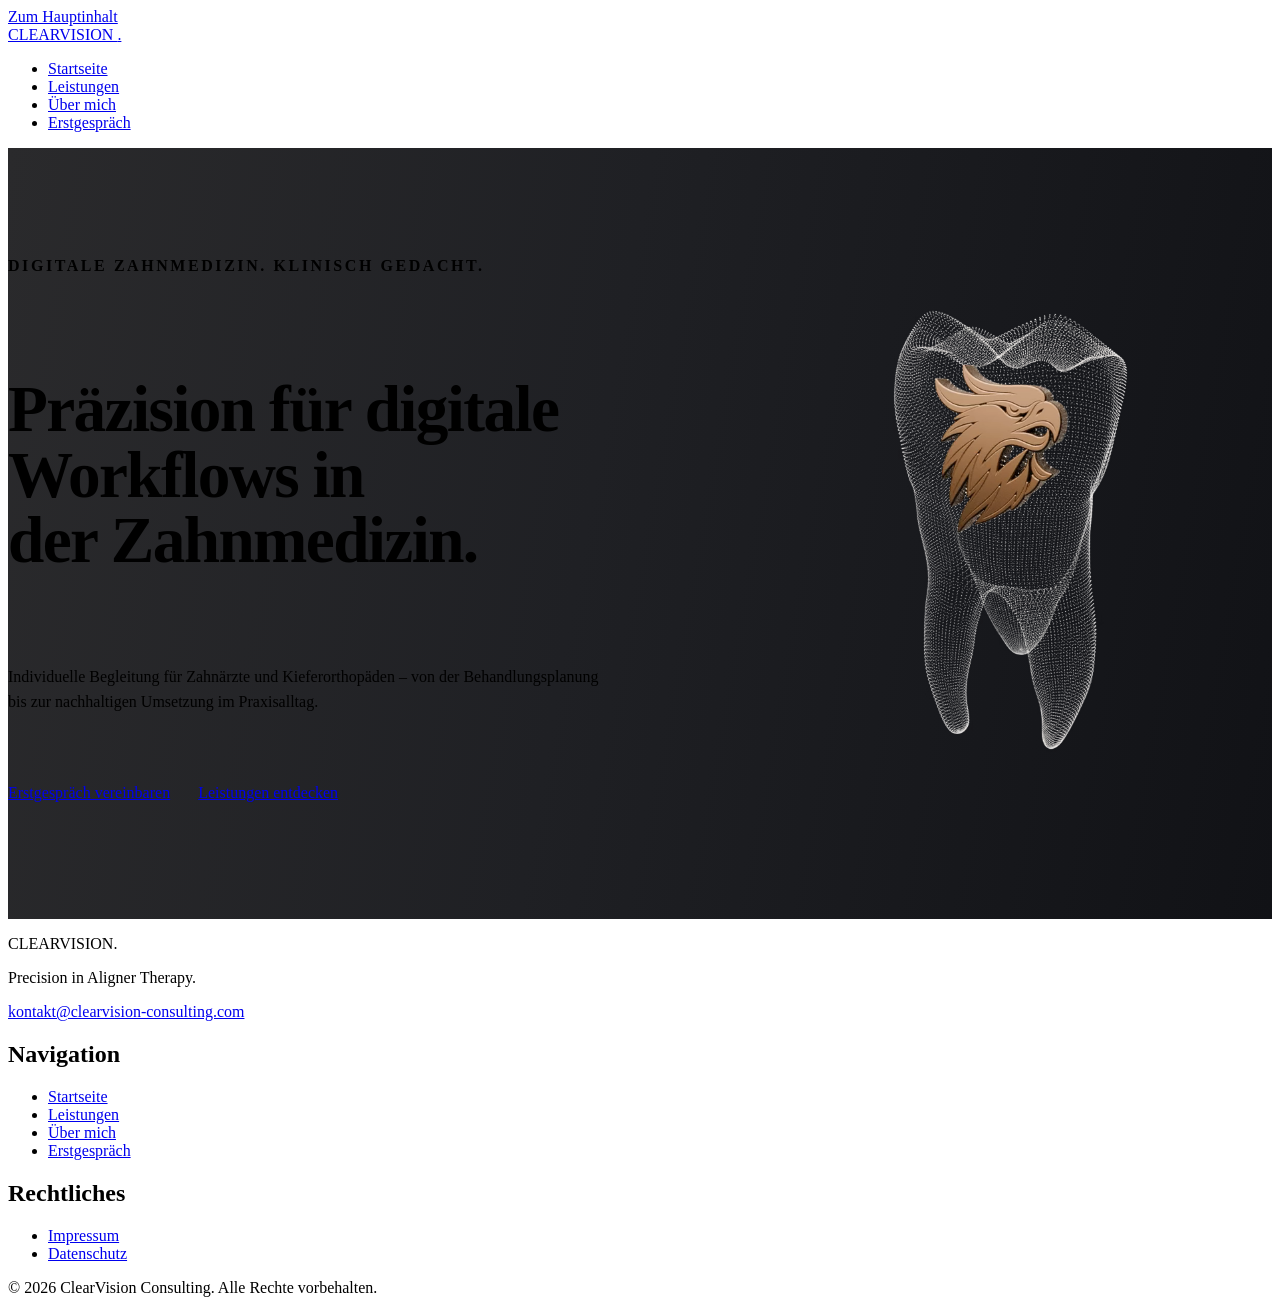
==== index.html @ 95352590 "Finalize animated homepage hero" ====
<!doctype html>
<html lang="de">
<head>
  <meta charset="utf-8">
  <meta
    name="viewport"
    content="width=device-width, initial-scale=1"
  >

  <meta
    name="description"
    content="ClearVision Consulting begleitet Zahnärzte und Kieferorthopäden bei digitalen Workflows, Behandlungsplanung und praxisnaher Umsetzung."
  >

  <title>ClearVision Consulting</title>

  <link rel="stylesheet" href="./css/main.css">
  <link rel="stylesheet" href="./css/home.css">
</head>

<body class="page page--home">
  <a class="skip-link" href="#main-content">
    Zum Hauptinhalt
  </a>

  <header class="site-header">
    <div class="container">
      <div class="site-header__inner">
        <a
          class="site-brand"
          href="./index.html"
          aria-label="ClearVision Consulting Startseite"
        >
          <span class="site-brand__name">
            CLEARVISION
          </span>

          <span
            class="site-brand__dot"
            aria-hidden="true"
          >
            .
          </span>
        </a>

        <nav
          class="site-nav"
          aria-label="Hauptnavigation"
        >
          <ul class="site-nav__list">
            <li class="site-nav__item">
              <a
                class="site-nav__link"
                href="./index.html"
                aria-current="page"
              >
                Startseite
              </a>
            </li>

            <li class="site-nav__item">
              <a
                class="site-nav__link"
                href="./services.html"
              >
                Leistungen
              </a>
            </li>

            <li class="site-nav__item">
              <a
                class="site-nav__link"
                href="./about.html"
              >
                Über mich
              </a>
            </li>

            <li class="site-nav__item">
              <a
                class="site-nav__link"
                href="./contact.html"
              >
                Erstgespräch
              </a>
            </li>
          </ul>
        </nav>
      </div>
    </div>
  </header>

  <main id="main-content">
    <section
      class="home-hero"
      aria-labelledby="home-hero-title"
    >
      <div class="container home-hero__layout">
        <div class="home-hero__content">
            <p class="home-hero__eyebrow">
              Digitale Zahnmedizin. Klinisch gedacht.
            </p>

            <h1
              class="home-hero__title"
              id="home-hero-title"
            >
              Präzision für digitale Workflows in der Zahnmedizin.
            </h1>

            <p class="home-hero__text">
              Individuelle Begleitung für Zahnärzte und
              Kieferorthopäden – von der Behandlungsplanung
              bis zur nachhaltigen Umsetzung im Praxisalltag.
            </p>

            <div class="home-hero__actions">
              <a
                class="button button--primary"
                href="./contact.html"
              >
                Erstgespräch vereinbaren
              </a>

              <a
                class="text-link"
                href="./services.html"
              >
                Leistungen entdecken
              </a>
            </div>
          </div>

        <div class="home-hero__visual" aria-hidden="true">
          <video
            class="home-hero__video"
            autoplay
            muted
            loop
            playsinline
            preload="none"
            data-src="assets/video/griffin-hero-web-crf39.webm"
            aria-hidden="true"
            poster="assets/images/griffin-hero-poster.webp"
          ></video>

          <img
            class="home-hero__poster"
            src="assets/images/griffin-hero-poster.webp"
            width="1280"
            height="720"
            alt=""
          >
        </div>
      </div>
    </section>
  </main>

  <footer class="site-footer">
    <div class="container">
      <div class="site-footer__top">
        <div class="site-footer__brand">
          <p class="site-footer__wordmark">
            CLEARVISION<span aria-hidden="true">.</span>
          </p>

          <p class="site-footer__tagline">
            Precision in Aligner Therapy.
          </p>

          <a
            class="site-footer__email"
            href="mailto:kontakt@clearvision-consulting.com"
          >
            kontakt@clearvision-consulting.com
          </a>
        </div>

        <nav
          class="site-footer__group"
          aria-label="Footer-Navigation"
        >
          <h2 class="site-footer__heading">
            Navigation
          </h2>

          <ul class="site-footer__list">
            <li>
              <a
                class="site-footer__link"
                href="./index.html"
                aria-current="page"
              >
                Startseite
              </a>
            </li>

            <li>
              <a
                class="site-footer__link"
                href="./services.html"
              >
                Leistungen
              </a>
            </li>

            <li>
              <a
                class="site-footer__link"
                href="./about.html"
              >
                Über mich
              </a>
            </li>

            <li>
              <a
                class="site-footer__link"
                href="./contact.html"
              >
                Erstgespräch
              </a>
            </li>
          </ul>
        </nav>

        <nav
          class="site-footer__group"
          aria-label="Rechtliches"
        >
          <h2 class="site-footer__heading">
            Rechtliches
          </h2>

          <ul class="site-footer__list">
            <li>
              <a
                class="site-footer__link"
                href="./impressum.html"
              >
                Impressum
              </a>
            </li>

            <li>
              <a
                class="site-footer__link"
                href="./datenschutz.html"
              >
                Datenschutz
              </a>
            </li>
          </ul>
        </nav>
      </div>

      <div class="site-footer__bottom">
        <p>
          © 2026 ClearVision Consulting. Alle Rechte vorbehalten.
        </p>
      </div>
    </div>
  </footer>

  <script>
    (() => {
      const heroVideo = document.querySelector(".home-hero__video");

      if (!heroVideo) {
        return;
      }

      const desktopViewport = window.matchMedia("(min-width: 768px)");
      const motionAllowed = window.matchMedia(
        "(prefers-reduced-motion: no-preference)"
      );

      const loadHeroVideo = () => {
        if (
          !desktopViewport.matches ||
          !motionAllowed.matches ||
          heroVideo.currentSrc
        ) {
          return;
        }

        heroVideo.src = heroVideo.dataset.src;
        heroVideo.load();

        const playback = heroVideo.play();

        if (playback) {
          playback.catch(() => {});
        }
      };

      const deferVideoLoad = () => {
        if ("requestIdleCallback" in window) {
          window.requestIdleCallback(loadHeroVideo, { timeout: 1500 });
          return;
        }

        window.setTimeout(loadHeroVideo, 0);
      };

      if (document.readyState === "complete") {
        deferVideoLoad();
      } else {
        window.addEventListener("load", deferVideoLoad, { once: true });
      }
    })();
  </script>
</body>
</html>
---- css/home.css ----
/*
 * Homepage-specific styles
 */

/* ==========================================================
   Hero
   ========================================================== */

.page--home {
  overflow-x: hidden;
}

.home-hero {
  min-height: clamp(
    42rem,
    78svh,
    50rem
  );

  overflow: hidden;

  background: linear-gradient(
    100deg,
    #2A2A2C 0%,
    #1F2024 46%,
    #111216 100%
  );
}

.home-hero__layout {
  position: relative;

  display: grid;
  grid-template-columns:
    minmax(0, 11fr)
    minmax(0, 9fr);
  gap: clamp(
    2rem,
    calc(1rem + 2vw),
    4rem
  );

  min-height: inherit;
}

/* ==========================================================
   Hero visual
   ========================================================== */

.home-hero__visual {
  display: flex;
  align-items: center;
  justify-content: center;

  width: 100%;
  min-width: 0;
  padding-block: clamp(
    2rem,
    calc(1rem + 2vw),
    3rem
  );
  overflow: hidden;

  pointer-events: none;
}

.home-hero__video {
  display: block;
  flex-shrink: 0;

  width: clamp(
    38rem,
    44vw,
    42rem
  );
  max-width: none;
  height: auto;
  object-fit: contain;

  transform:
    translateX(clamp(0.5rem, 1vw, 1rem))
    scale(1.4);
  transform-origin: center center;
}

.home-hero__poster {
  display: none;

  flex-shrink: 0;

  width: clamp(
    48rem,
    62vw,
    56rem
  );
  max-width: none;
  height: auto;
  object-fit: contain;

  transform: translateX(
    clamp(0.5rem, 1vw, 1rem)
  );
}

/* ==========================================================
   Hero content
   ========================================================== */

.home-hero__content {
  display: grid;
  grid-template-columns: minmax(0, 1fr);
  align-content: center;
  justify-items: start;

  gap: clamp(
    1rem,
    calc(0.75rem + 0.75vw),
    1.75rem
  );

  min-width: 0;

  padding-block: clamp(
    4rem,
    calc(2.5rem + 4vw),
    7rem
  );
}

.home-hero__content > * {
  min-width: 0;
}

.home-hero__eyebrow {
  width: 100%;
  max-width: 100%;

  color: var(--color-gold);

  font-size: var(--text-small);
  font-weight: 600;
  letter-spacing: 0.16em;
  line-height: 1.4;
  text-transform: uppercase;
  padding-bottom: 0.5rem;
}

.home-hero__title {
  width: 100%;
  max-width: 17ch;

  color: var(--color-text);

  font-size: clamp(
    3rem,
    calc(2rem + 2.6vw),
    4.5rem
  );

  font-weight: 700;
  line-height: 1.0;
  letter-spacing: -0.025em;

  text-wrap: balance;
}

.home-hero__text {
  width: 100%;
  max-width: min(38rem, 100%);

  color: var(--color-text-secondary);

  font-size: var(--text-lead);
  line-height: 1.55;
}

.home-hero__actions {
  display: flex;
  flex-wrap: wrap;
  align-items: center;

  width: 100%;
  max-width: 100%;
  gap: 1em 1.75em;
  padding-top: 2rem;
}

.home-hero__actions .button,
.home-hero__actions .text-link {
  min-height: 2.75rem;
}

/* ==========================================================
   Responsive hero
   ========================================================== */

@media (max-width: 56em) {
  .home-hero {
    min-height: auto;
  }

  .home-hero__layout {
    grid-template-columns: minmax(0, 1fr);
    gap: 0;
  }

  .home-hero__content {
    padding-top: clamp(
      4rem,
      calc(2rem + 6vw),
      6rem
    );
    padding-bottom: clamp(
      2.5rem,
      calc(2rem + 2vw),
      3.5rem
    );
  }

  .home-hero__visual {
    padding-block: 0 clamp(
      2.5rem,
      calc(1.5rem + 4vw),
      4.5rem
    );
  }

  .home-hero__video {
    width: min(68vw, 24rem);
    transform: translateX(0.5rem) scale(1.2);
  }

  .home-hero__poster {
    width: min(100vw, 40rem);
    transform: none;
  }
}

@media (max-width: 42em) {
  .home-hero__title {
    max-width: min(12ch, 100%);
  }

  .home-hero__actions {
    flex-direction: row;
    align-items: center;
  }

  .home-hero__video {
    width: min(72vw, 20rem);
    transform: none;
  }

  .home-hero__poster {
    width: min(145vw, 34rem);
  }
}

@media (prefers-reduced-motion: reduce) {
  .home-hero__video {
    display: none;
  }

  .home-hero__poster {
    display: block;
  }
}
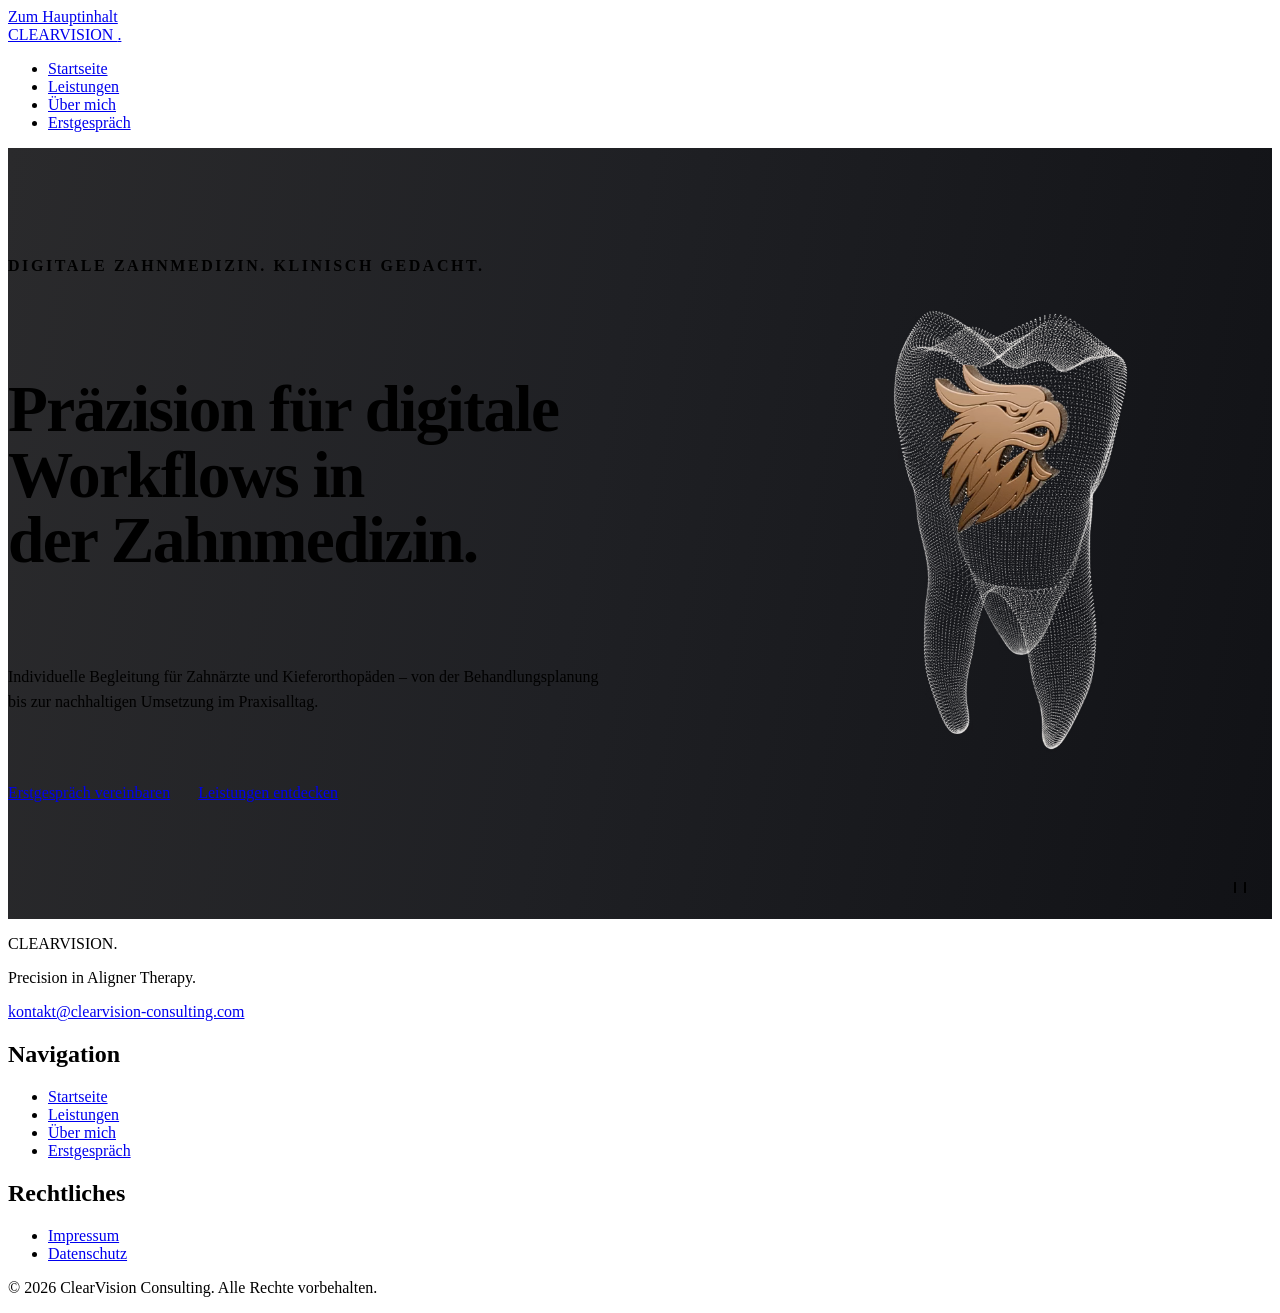
==== commit 6a12bdf2: "Complete pre-launch polish and favicon integration" ====
--- a/index.html
+++ b/index.html
@@ -13,6 +13,10 @@
   >
 
   <title>ClearVision Consulting</title>
+
+  <link rel="icon" href="./favicon.ico" sizes="any">
+  <link rel="icon" href="./favicon.svg" type="image/svg+xml">
+  <link rel="apple-touch-icon" href="./apple-touch-icon.png">
 
   <link rel="stylesheet" href="./css/main.css">
   <link rel="stylesheet" href="./css/home.css">
@@ -131,7 +135,7 @@
             </div>
           </div>
 
-        <div class="home-hero__visual" aria-hidden="true">
+        <div class="home-hero__visual">
           <video
             class="home-hero__video"
             autoplay
@@ -151,6 +155,14 @@
             height="720"
             alt=""
           >
+
+          <button
+            class="home-hero__toggle"
+            type="button"
+            aria-label="Animation pausieren"
+            title="Animation pausieren"
+            hidden
+          ></button>
         </div>
       </div>
     </section>
@@ -265,8 +277,9 @@
   <script>
     (() => {
       const heroVideo = document.querySelector(".home-hero__video");
-
-      if (!heroVideo) {
+      const videoToggle = document.querySelector(".home-hero__toggle");
+
+      if (!heroVideo || !videoToggle) {
         return;
       }
 
@@ -274,34 +287,91 @@
       const motionAllowed = window.matchMedia(
         "(prefers-reduced-motion: no-preference)"
       );
+      let videoLoadReady = false;
+      let videoPausedByUser = false;
+
+      const syncVideoToggle = () => {
+        const label = heroVideo.paused
+          ? "Animation fortsetzen"
+          : "Animation pausieren";
+
+        videoToggle.hidden = !heroVideo.currentSrc ||
+          !desktopViewport.matches || !motionAllowed.matches ||
+          Boolean(heroVideo.error);
+        videoToggle.dataset.paused = String(heroVideo.paused);
+        videoToggle.setAttribute("aria-label", label);
+        videoToggle.title = label;
+      };
+
+      videoToggle.addEventListener("click", () => {
+        if (!desktopViewport.matches || !motionAllowed.matches) {
+          return;
+        }
+
+        if (heroVideo.paused) {
+          videoPausedByUser = false;
+          heroVideo.play().catch(syncVideoToggle);
+        } else {
+          videoPausedByUser = true;
+          heroVideo.pause();
+        }
+      });
+
+      ["loadeddata", "play", "pause", "error"].forEach((event) => {
+        heroVideo.addEventListener(event, syncVideoToggle);
+      });
 
       const loadHeroVideo = () => {
         if (
+          !videoLoadReady ||
           !desktopViewport.matches ||
-          !motionAllowed.matches ||
-          heroVideo.currentSrc
+          !motionAllowed.matches
         ) {
           return;
         }
 
-        heroVideo.src = heroVideo.dataset.src;
-        heroVideo.load();
-
-        const playback = heroVideo.play();
-
-        if (playback) {
-          playback.catch(() => {});
-        }
+        if (!heroVideo.getAttribute("src")) {
+          heroVideo.src = heroVideo.dataset.src;
+          heroVideo.load();
+        }
+
+        if (!videoPausedByUser) {
+          const playback = heroVideo.play();
+
+          if (playback) {
+            playback.catch(syncVideoToggle);
+          }
+        }
+
+        syncVideoToggle();
       };
 
       const deferVideoLoad = () => {
+        const startVideo = () => {
+          videoLoadReady = true;
+          loadHeroVideo();
+        };
+
         if ("requestIdleCallback" in window) {
-          window.requestIdleCallback(loadHeroVideo, { timeout: 1500 });
+          window.requestIdleCallback(startVideo, { timeout: 1500 });
           return;
         }
 
-        window.setTimeout(loadHeroVideo, 0);
+        window.setTimeout(startVideo, 0);
       };
+
+      const handleVideoMediaChange = () => {
+        if (!desktopViewport.matches || !motionAllowed.matches) {
+          heroVideo.pause();
+        } else if (videoLoadReady) {
+          deferVideoLoad();
+        }
+
+        syncVideoToggle();
+      };
+
+      desktopViewport.addEventListener("change", handleVideoMediaChange);
+      motionAllowed.addEventListener("change", handleVideoMediaChange);
 
       if (document.readyState === "complete") {
         deferVideoLoad();
--- a/css/home.css
+++ b/css/home.css
@@ -48,6 +48,8 @@
    ========================================================== */
 
 .home-hero__visual {
+  position: relative;
+
   display: flex;
   align-items: center;
   justify-content: center;
@@ -102,6 +104,50 @@
   );
 }
 
+.home-hero__toggle {
+  position: absolute;
+  right: 1rem;
+  bottom: 1rem;
+
+  place-items: center;
+  width: 2rem;
+  height: 2rem;
+  padding: 0.5em;
+
+  border: 0.0625rem solid var(--color-border);
+  border-radius: var(--radius-small);
+  color: var(--color-text-secondary);
+  background: transparent;
+  font-size: 1rem;
+  line-height: 1;
+  pointer-events: auto;
+}
+
+.home-hero__toggle:not([hidden]) {
+  display: grid;
+}
+
+.home-hero__toggle::before {
+  content: "";
+  width: 0.5em;
+  height: 0.7em;
+  border-inline: 0.15em solid currentColor;
+}
+
+.home-hero__toggle[data-paused="true"]::before {
+  width: 0;
+  height: 0;
+  border: 0.35em solid transparent;
+  border-right: 0;
+  border-left: 0.55em solid currentColor;
+}
+
+.home-hero__toggle:hover,
+.home-hero__toggle:focus-visible {
+  color: var(--color-text);
+  border-color: currentColor;
+}
+
 /* ==========================================================
    Hero content
    ========================================================== */
@@ -135,7 +181,7 @@
   width: 100%;
   max-width: 100%;
 
-  color: var(--color-gold);
+  color: var(--color-gold-light);
 
   font-size: var(--text-small);
   font-weight: 600;
@@ -256,8 +302,15 @@
   }
 }
 
+@media (max-width: 24em) {
+  .home-hero__title {
+    font-size: clamp(2.375rem, calc(15.625vw - 0.75rem), 3rem);
+  }
+}
+
 @media (prefers-reduced-motion: reduce) {
-  .home-hero__video {
+  .home-hero__video,
+  .home-hero__toggle {
     display: none;
   }
 
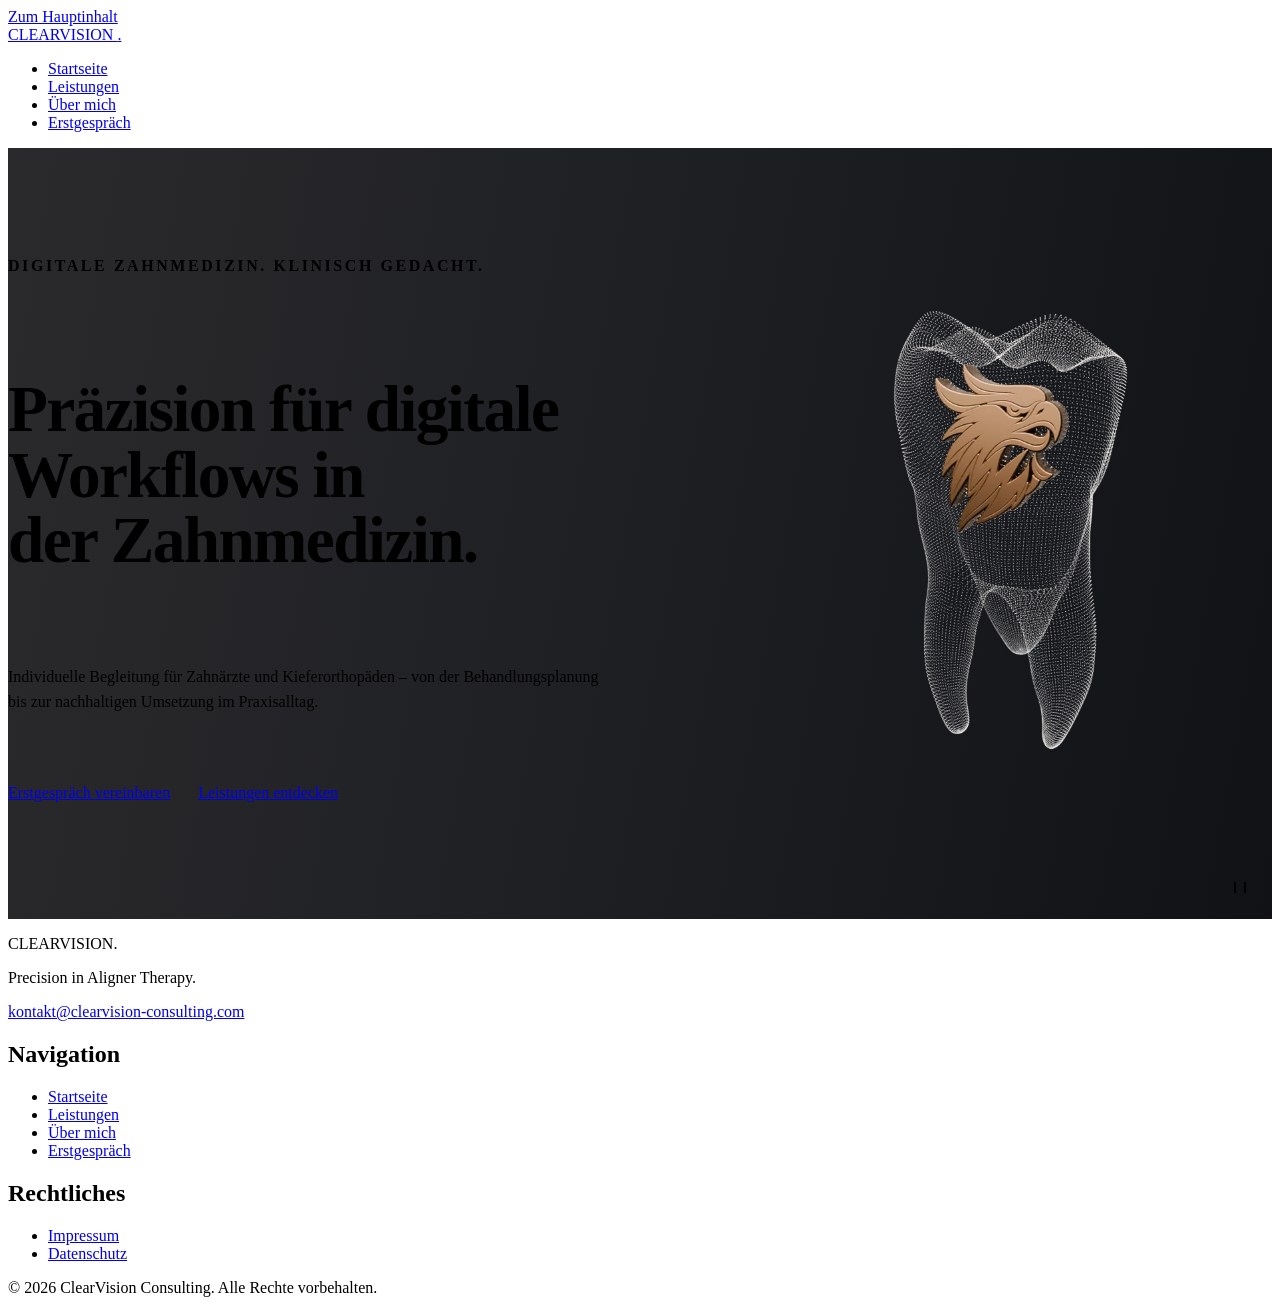
==== commit 3c3e3497: "Complete pre-launch SEO and site infrastructure" ====
--- a/index.html
+++ b/index.html
@@ -12,7 +12,16 @@
     content="ClearVision Consulting begleitet Zahnärzte und Kieferorthopäden bei digitalen Workflows, Behandlungsplanung und praxisnaher Umsetzung."
   >
 
-  <title>ClearVision Consulting</title>
+  <title>ClearVision Consulting | Digitale Zahnmedizin &amp; Aligner-Workflows</title>
+
+  <link rel="canonical" href="https://clearvision-consulting.com/">
+
+  <meta property="og:type" content="website">
+  <meta property="og:site_name" content="ClearVision Consulting">
+  <meta property="og:locale" content="de_CH">
+  <meta property="og:title" content="ClearVision Consulting | Digitale Zahnmedizin &amp; Aligner-Workflows">
+  <meta property="og:description" content="ClearVision Consulting begleitet Zahnärzte und Kieferorthopäden bei digitalen Workflows, Behandlungsplanung und praxisnaher Umsetzung.">
+  <meta property="og:url" content="https://clearvision-consulting.com/">
 
   <link rel="icon" href="./favicon.ico" sizes="any">
   <link rel="icon" href="./favicon.svg" type="image/svg+xml">
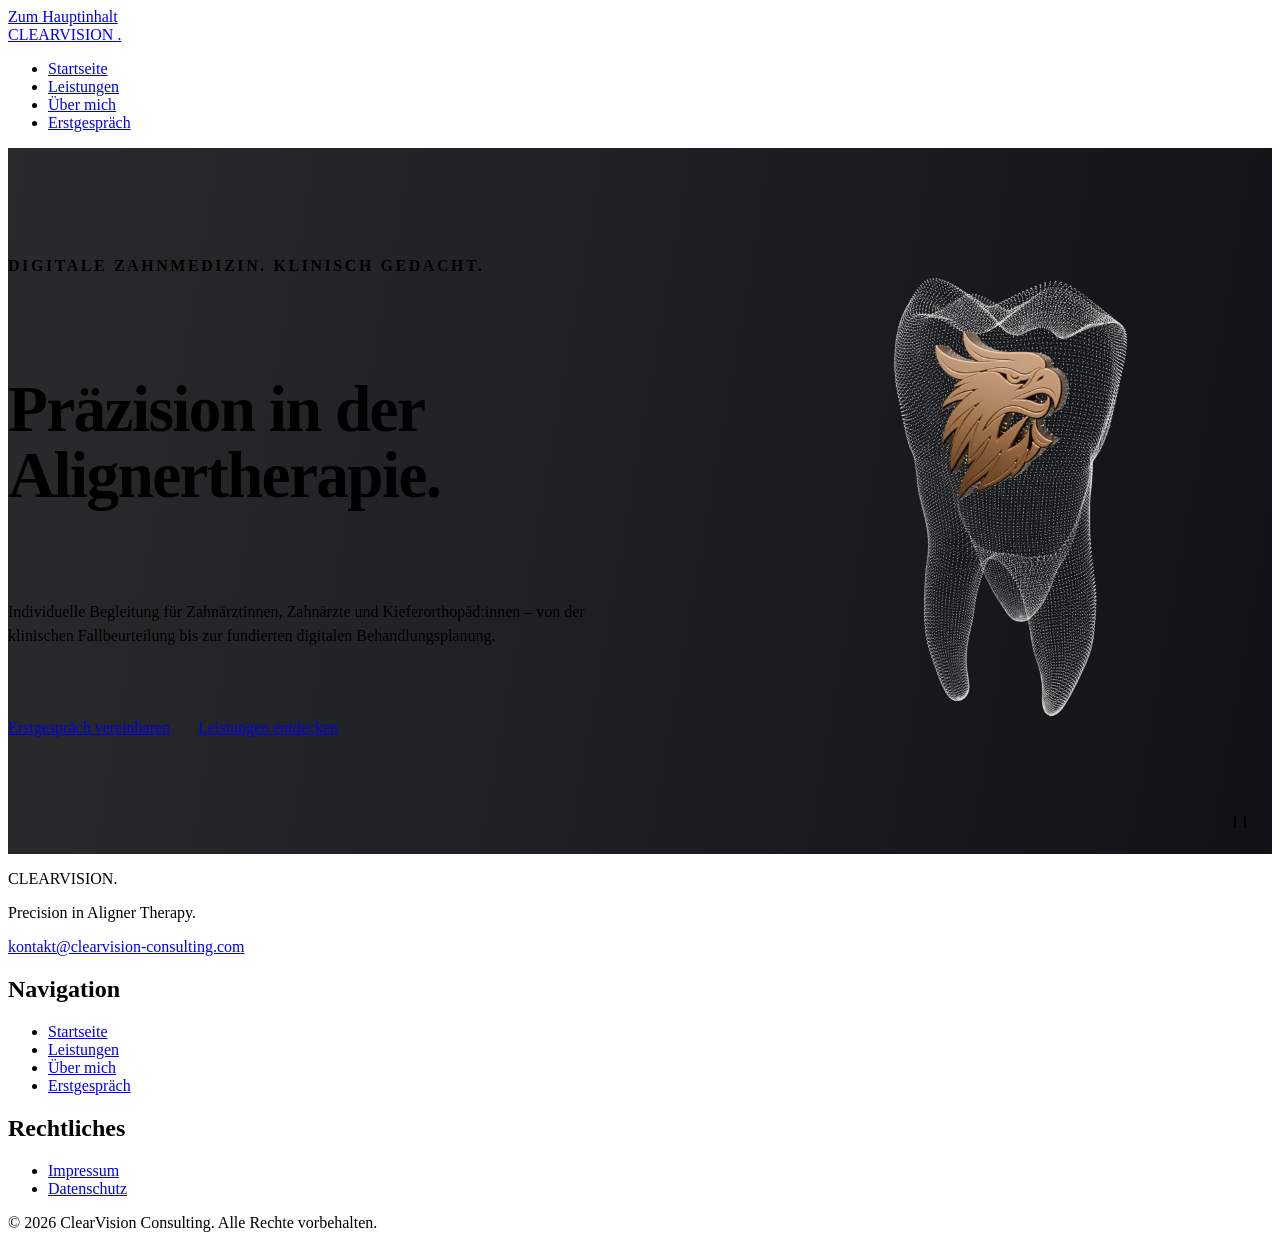
==== commit a2b7b085: "Finalize clinical positioning and pre-launch fixes" ====
--- a/index.html
+++ b/index.html
@@ -9,7 +9,7 @@
 
   <meta
     name="description"
-    content="ClearVision Consulting begleitet Zahnärzte und Kieferorthopäden bei digitalen Workflows, Behandlungsplanung und praxisnaher Umsetzung."
+    content="ClearVision Consulting: individuelle Unterstützung bei Alignertherapie, klinischer Fallbeurteilung und digitaler Behandlungsplanung."
   >
 
   <title>ClearVision Consulting | Digitale Zahnmedizin &amp; Aligner-Workflows</title>
@@ -20,7 +20,7 @@
   <meta property="og:site_name" content="ClearVision Consulting">
   <meta property="og:locale" content="de_CH">
   <meta property="og:title" content="ClearVision Consulting | Digitale Zahnmedizin &amp; Aligner-Workflows">
-  <meta property="og:description" content="ClearVision Consulting begleitet Zahnärzte und Kieferorthopäden bei digitalen Workflows, Behandlungsplanung und praxisnaher Umsetzung.">
+  <meta property="og:description" content="ClearVision Consulting: individuelle Unterstützung bei Alignertherapie, klinischer Fallbeurteilung und digitaler Behandlungsplanung.">
   <meta property="og:url" content="https://clearvision-consulting.com/">
 
   <link rel="icon" href="./favicon.ico" sizes="any">
@@ -118,13 +118,13 @@
               class="home-hero__title"
               id="home-hero-title"
             >
-              Präzision für digitale Workflows in der Zahnmedizin.
+              Präzision in der Alignertherapie.
             </h1>
 
             <p class="home-hero__text">
-              Individuelle Begleitung für Zahnärzte und
-              Kieferorthopäden – von der Behandlungsplanung
-              bis zur nachhaltigen Umsetzung im Praxisalltag.
+              Individuelle Begleitung für Zahnärztinnen, Zahnärzte und
+              Kieferorthopäd:innen – von der klinischen Fallbeurteilung
+              bis zur fundierten digitalen Behandlungsplanung.
             </p>
 
             <div class="home-hero__actions">
--- a/css/home.css
+++ b/css/home.css
@@ -302,9 +302,14 @@
   }
 }
 
-@media (max-width: 24em) {
+@media (max-width: 28em) {
   .home-hero__title {
-    font-size: clamp(2.375rem, calc(15.625vw - 0.75rem), 3rem);
+    max-width: 100%;
+    font-size: clamp(
+      2.125rem,
+      calc((100vw - 2 * var(--page-padding)) / 8.3),
+      3rem
+    );
   }
 }
 
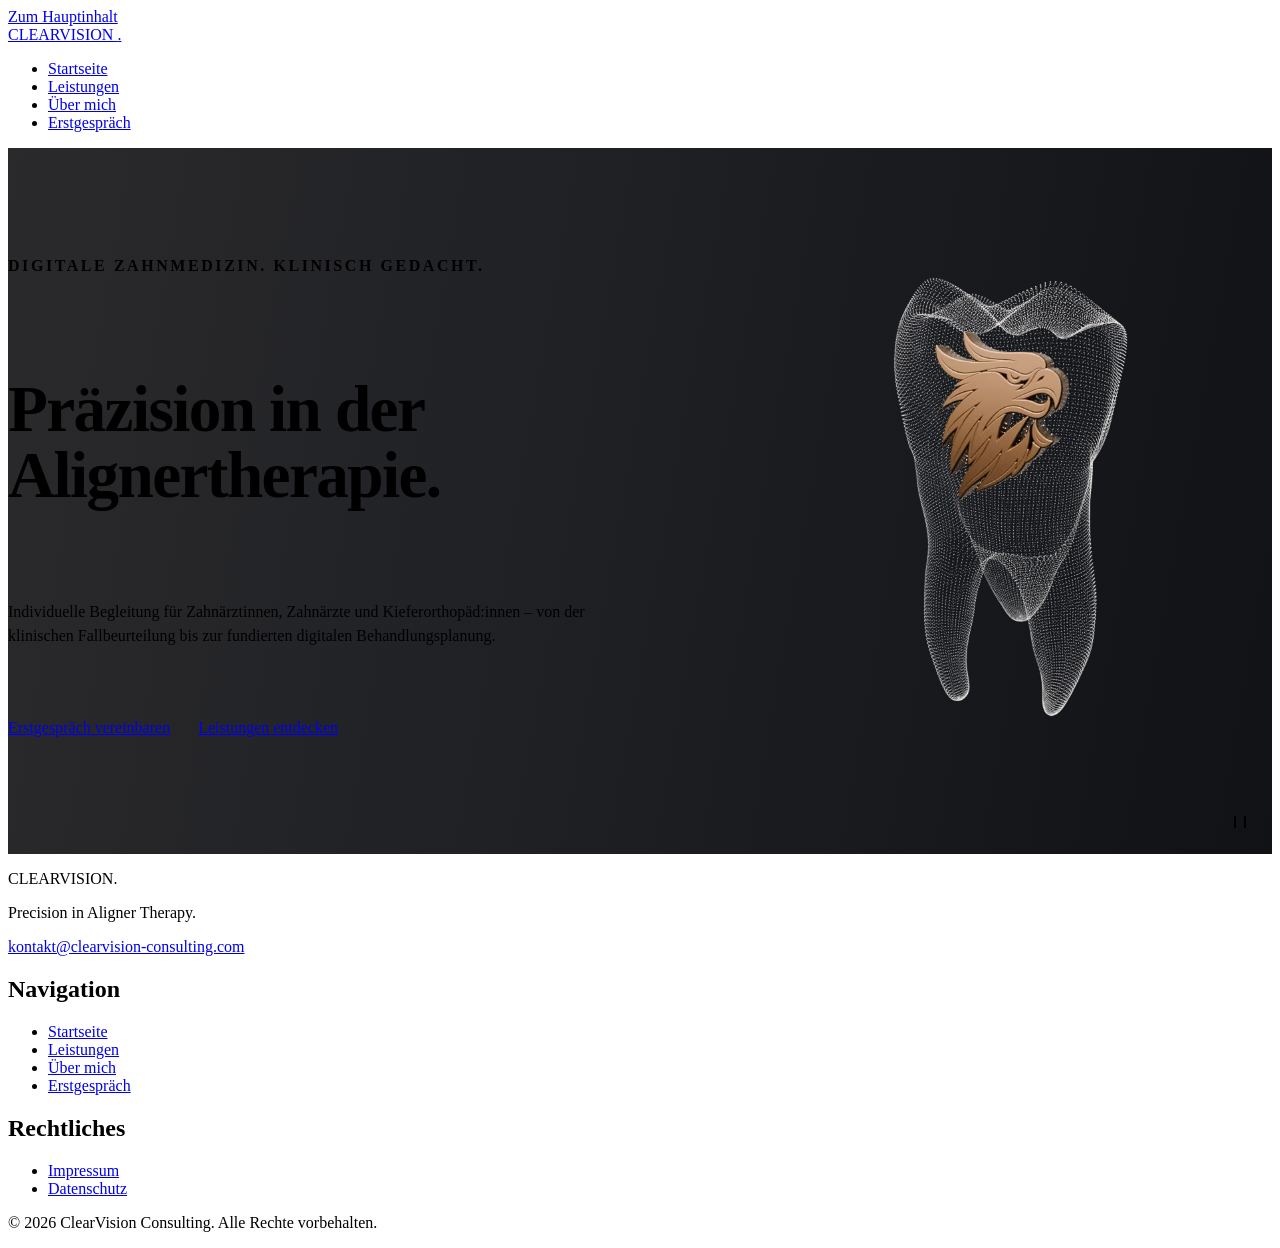
==== commit 1d39da03: "Add Cookiebot consent management" ====
--- a/index.html
+++ b/index.html
@@ -1,6 +1,13 @@
 <!doctype html>
 <html lang="de">
 <head>
+  <script
+    id="Cookiebot"
+    src="https://consent.cookiebot.com/uc.js"
+    data-cbid="7216d6b6-55c8-4360-a194-dc3fb4910287"
+    data-blockingmode="auto"
+    type="text/javascript">
+  </script>
   <meta charset="utf-8">
   <meta
     name="viewport"
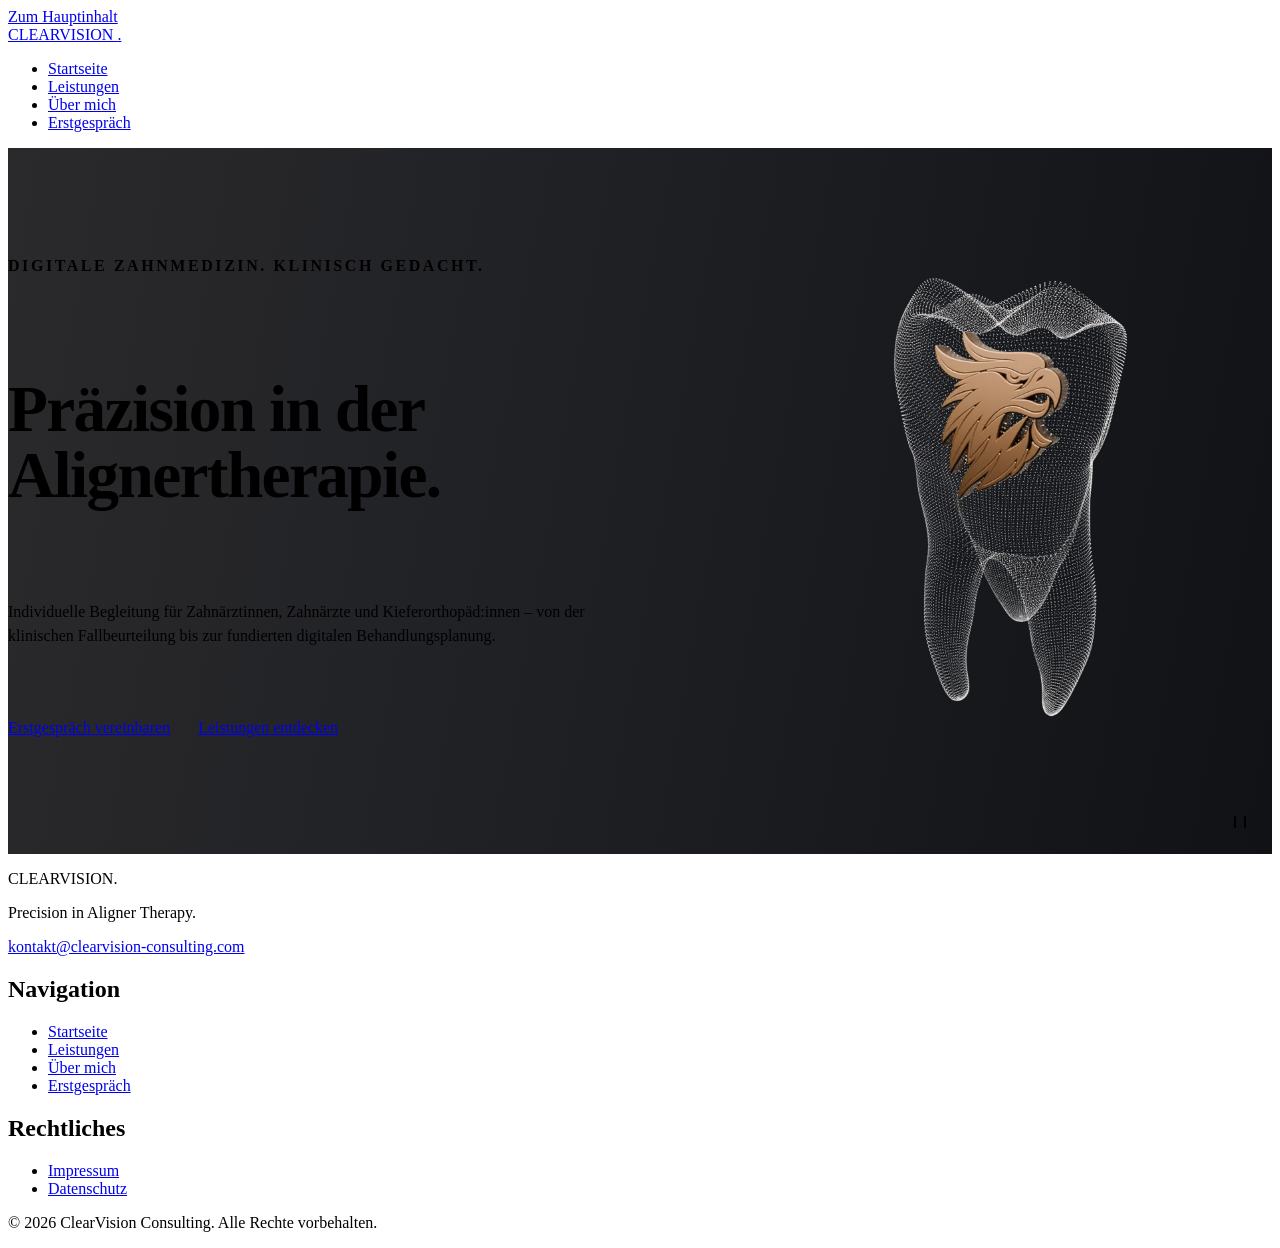
==== commit a27344a6: "Add consent-controlled GA4 analytics" ====
--- a/index.html
+++ b/index.html
@@ -1,12 +1,40 @@
 <!doctype html>
 <html lang="de">
 <head>
+  <script data-cookieconsent="ignore">
+    window.dataLayer = window.dataLayer || [];
+    function gtag(){dataLayer.push(arguments);}
+
+    gtag('consent', 'default', {
+      'ad_personalization': 'denied',
+      'ad_storage': 'denied',
+      'ad_user_data': 'denied',
+      'analytics_storage': 'denied',
+      'functionality_storage': 'denied',
+      'personalization_storage': 'denied',
+      'security_storage': 'granted',
+      'wait_for_update': 500
+    });
+
+    gtag('set', 'ads_data_redaction', true);
+    gtag('set', 'url_passthrough', false);
+  </script>
   <script
     id="Cookiebot"
     src="https://consent.cookiebot.com/uc.js"
     data-cbid="7216d6b6-55c8-4360-a194-dc3fb4910287"
     data-blockingmode="auto"
     type="text/javascript">
+  </script>
+  <script
+    type="text/plain"
+    data-cookieconsent="statistics"
+    src="https://www.googletagmanager.com/gtag/js?id=G-1EXLGTTLJ8">
+  </script>
+
+  <script type="text/plain" data-cookieconsent="statistics">
+    gtag('js', new Date());
+    gtag('config', 'G-1EXLGTTLJ8');
   </script>
   <meta charset="utf-8">
   <meta
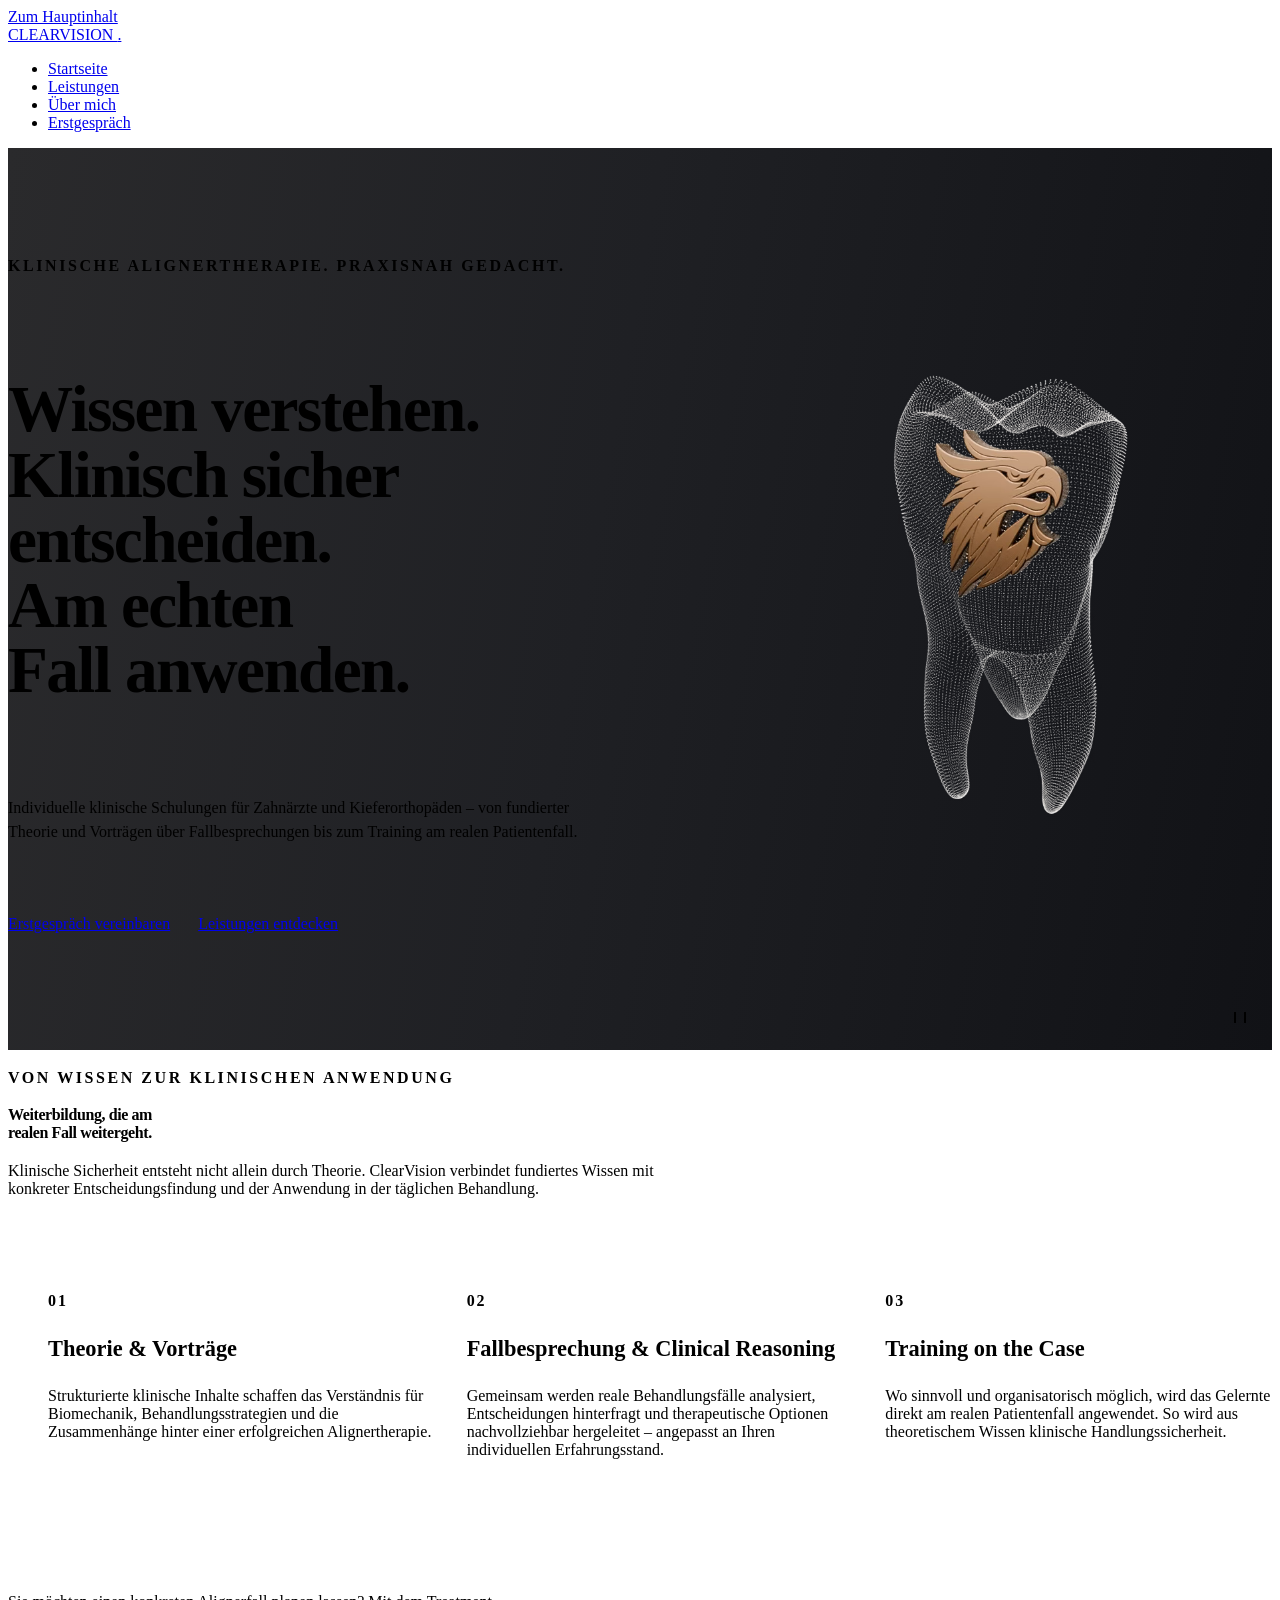
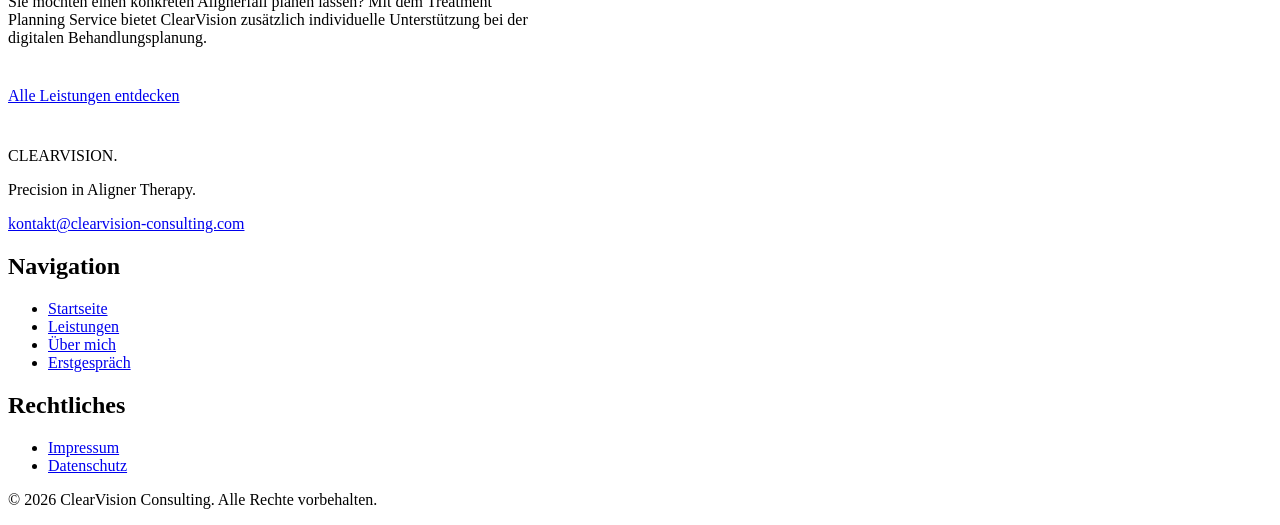
==== commit e852d23b: "Refine clinical education positioning" ====
--- a/index.html
+++ b/index.html
@@ -146,20 +146,18 @@
       <div class="container home-hero__layout">
         <div class="home-hero__content">
             <p class="home-hero__eyebrow">
-              Digitale Zahnmedizin. Klinisch gedacht.
+              KLINISCHE ALIGNERTHERAPIE. PRAXISNAH GEDACHT.
             </p>
 
             <h1
               class="home-hero__title"
               id="home-hero-title"
             >
-              Präzision in der Alignertherapie.
+              Wissen verstehen. Klinisch sicher entscheiden. Am echten Fall anwenden.
             </h1>
 
             <p class="home-hero__text">
-              Individuelle Begleitung für Zahnärztinnen, Zahnärzte und
-              Kieferorthopäd:innen – von der klinischen Fallbeurteilung
-              bis zur fundierten digitalen Behandlungsplanung.
+              Individuelle klinische Schulungen für Zahnärzte und Kieferorthopäden – von fundierter Theorie und Vorträgen über Fallbesprechungen bis zum Training am realen Patientenfall.
             </p>
 
             <div class="home-hero__actions">
@@ -210,6 +208,58 @@
         </div>
       </div>
     </section>
+
+    <section
+      class="home-education"
+      aria-labelledby="home-education-title"
+    >
+      <div class="container">
+        <header class="home-education__header">
+          <p class="home-education__eyebrow">
+            VON WISSEN ZUR KLINISCHEN ANWENDUNG
+          </p>
+          <h2 class="home-education__title" id="home-education-title">
+            Weiterbildung, die am realen Fall weitergeht.
+          </h2>
+          <p class="home-education__intro">
+            Klinische Sicherheit entsteht nicht allein durch Theorie. ClearVision verbindet fundiertes Wissen mit konkreter Entscheidungsfindung und der Anwendung in der täglichen Behandlung.
+          </p>
+        </header>
+
+        <ol class="home-education__steps" role="list">
+          <li class="home-education__step">
+            <span class="home-education__number" aria-hidden="true">01</span>
+            <h3>Theorie &amp; Vorträge</h3>
+            <p>
+              Strukturierte klinische Inhalte schaffen das Verständnis für Biomechanik, Behandlungsstrategien und die Zusammenhänge hinter einer erfolgreichen Alignertherapie.
+            </p>
+          </li>
+          <li class="home-education__step">
+            <span class="home-education__number" aria-hidden="true">02</span>
+            <h3>Fallbesprechung &amp; Clinical Reasoning</h3>
+            <p>
+              Gemeinsam werden reale Behandlungsfälle analysiert, Entscheidungen hinterfragt und therapeutische Optionen nachvollziehbar hergeleitet – angepasst an Ihren individuellen Erfahrungsstand.
+            </p>
+          </li>
+          <li class="home-education__step">
+            <span class="home-education__number" aria-hidden="true">03</span>
+            <h3>Training on the Case</h3>
+            <p>
+              Wo sinnvoll und organisatorisch möglich, wird das Gelernte direkt am realen Patientenfall angewendet. So wird aus theoretischem Wissen klinische Handlungssicherheit.
+            </p>
+          </li>
+        </ol>
+
+        <div class="home-education__planning">
+          <p>
+            Sie möchten einen konkreten Alignerfall planen lassen? Mit dem Treatment Planning Service bietet ClearVision zusätzlich individuelle Unterstützung bei der digitalen Behandlungsplanung.
+          </p>
+          <a class="text-link" href="./services.html">
+            Alle Leistungen entdecken
+          </a>
+        </div>
+      </div>
+    </section>
   </main>
 
   <footer class="site-footer">
--- a/css/home.css
+++ b/css/home.css
@@ -323,3 +323,99 @@
     display: block;
   }
 }
+
+/* ==========================================================
+   Clinical education
+   ========================================================== */
+
+.home-education {
+  padding-block: var(--section-spacing);
+  border-top: 0.0625rem solid var(--color-border);
+}
+
+.home-education__header {
+  max-width: 44rem;
+}
+
+.home-education__eyebrow {
+  color: var(--color-gold-light);
+  font-size: var(--text-small);
+  font-weight: 600;
+  letter-spacing: 0.16em;
+  line-height: 1.5;
+}
+
+.home-education__title {
+  max-width: 24ch;
+  margin-top: 0.5em;
+  font-size: var(--text-heading);
+  font-weight: 600;
+  letter-spacing: -0.025em;
+  text-wrap: balance;
+}
+
+.home-education__intro {
+  margin-top: 1.25em;
+  color: var(--color-text-secondary);
+  font-size: var(--text-lead);
+}
+
+.home-education__steps {
+  display: grid;
+  grid-template-columns: repeat(3, minmax(0, 1fr));
+  gap: 2em;
+  margin-top: clamp(3rem, calc(2rem + 3vw), 5rem);
+  list-style: none;
+}
+
+.home-education__step {
+  min-width: 0;
+  padding-top: 1.5em;
+  border-top: 0.0625rem solid var(--color-border);
+}
+
+.home-education__number {
+  display: block;
+  margin-bottom: 1.5em;
+  color: var(--color-gold-light);
+  font-size: var(--text-small);
+  font-weight: 600;
+  letter-spacing: 0.12em;
+}
+
+.home-education__step h3 {
+  font-size: clamp(1.25rem, calc(1rem + 0.5vw), 1.5rem);
+  font-weight: 600;
+  line-height: 1.35;
+  text-wrap: balance;
+}
+
+.home-education__step p {
+  max-width: 60ch;
+  margin-top: 1em;
+  color: var(--color-text-secondary);
+}
+
+.home-education__planning {
+  display: grid;
+  justify-items: start;
+  gap: 1.5em;
+  margin-top: clamp(3rem, calc(2rem + 3vw), 5rem);
+  padding-top: 2em;
+  border-top: 0.0625rem solid var(--color-border);
+}
+
+.home-education__planning p {
+  max-width: 65ch;
+  color: var(--color-text-secondary);
+}
+
+.home-education__planning .text-link {
+  min-height: 2.75rem;
+}
+
+@media (max-width: 56em) {
+  .home-education__steps {
+    grid-template-columns: minmax(0, 1fr);
+  }
+}
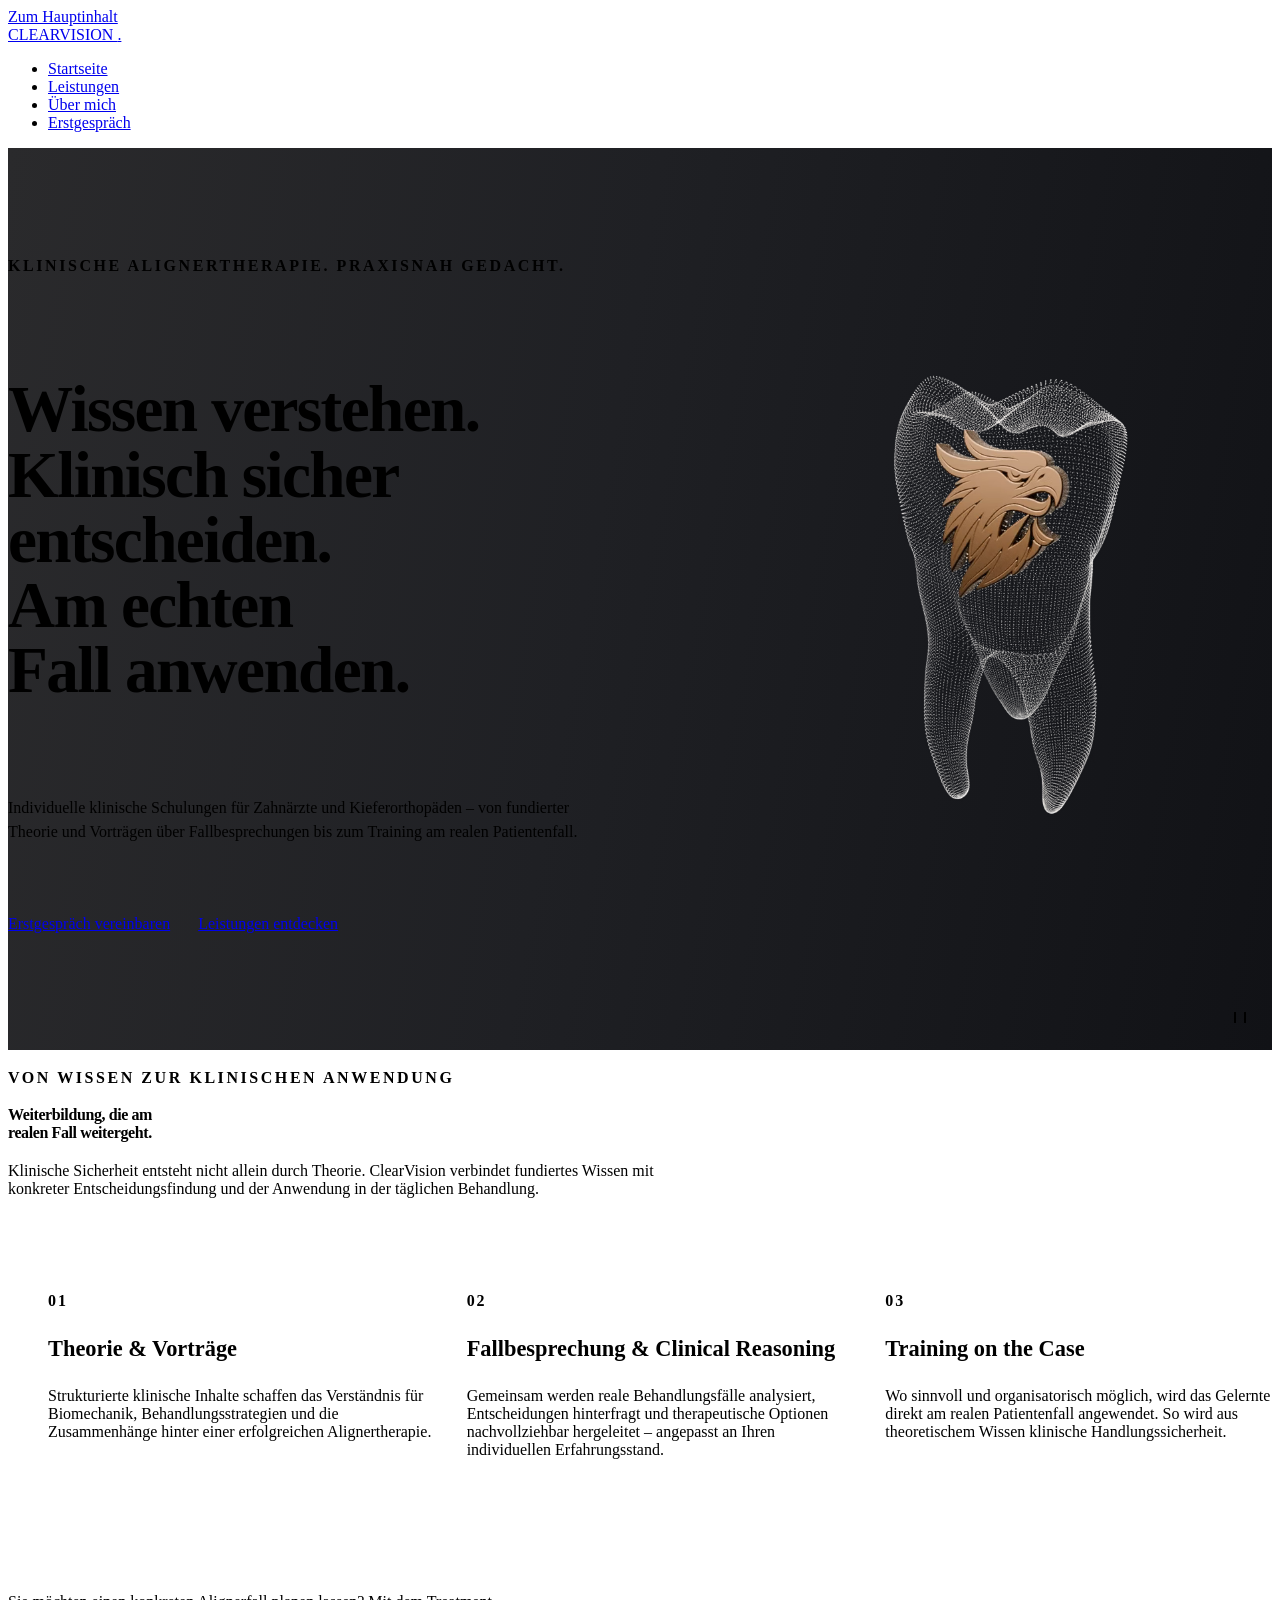
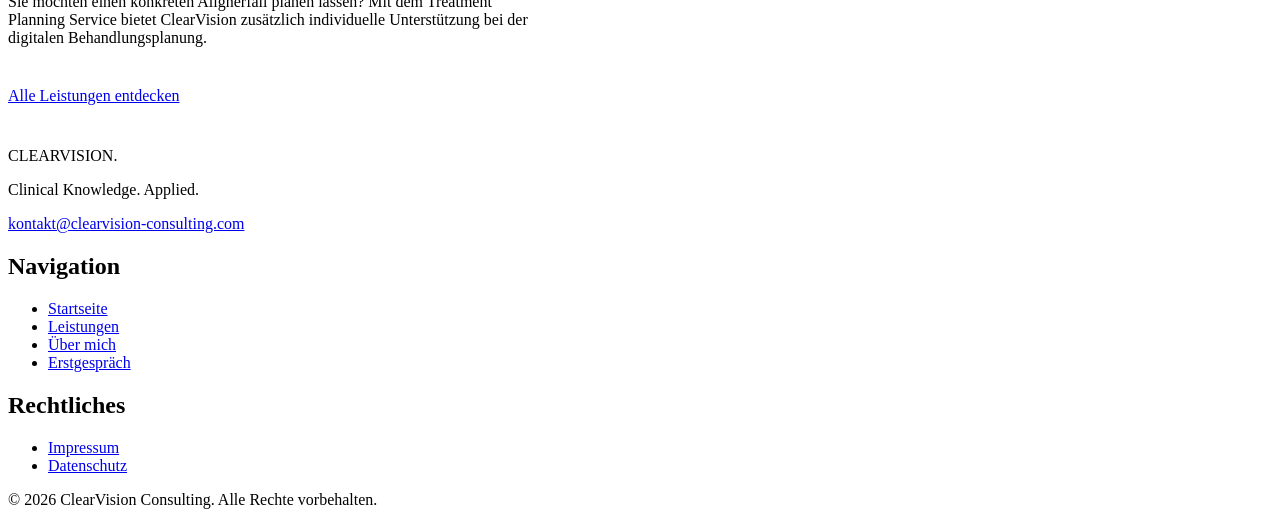
==== commit 7966177e: "Refine ClearVision clinical education positioning" ====
--- a/index.html
+++ b/index.html
@@ -44,19 +44,24 @@
 
   <meta
     name="description"
-    content="ClearVision Consulting: individuelle Unterstützung bei Alignertherapie, klinischer Fallbeurteilung und digitaler Behandlungsplanung."
+    content="ClearVision unterstützt Zahnärzte und Kieferorthopäden mit klinischer Weiterbildung, Fallbesprechungen und Training am realen Patientenfall in der Alignertherapie."
   >
 
-  <title>ClearVision Consulting | Digitale Zahnmedizin &amp; Aligner-Workflows</title>
+  <title>Klinische Weiterbildung Alignertherapie | ClearVision Consulting</title>
 
   <link rel="canonical" href="https://clearvision-consulting.com/">
 
   <meta property="og:type" content="website">
   <meta property="og:site_name" content="ClearVision Consulting">
   <meta property="og:locale" content="de_CH">
-  <meta property="og:title" content="ClearVision Consulting | Digitale Zahnmedizin &amp; Aligner-Workflows">
-  <meta property="og:description" content="ClearVision Consulting: individuelle Unterstützung bei Alignertherapie, klinischer Fallbeurteilung und digitaler Behandlungsplanung.">
+  <meta property="og:title" content="Klinische Weiterbildung Alignertherapie | ClearVision Consulting">
+  <meta property="og:description" content="ClearVision unterstützt Zahnärzte und Kieferorthopäden mit klinischer Weiterbildung, Fallbesprechungen und Training am realen Patientenfall in der Alignertherapie.">
   <meta property="og:url" content="https://clearvision-consulting.com/">
+  <meta property="og:image" content="https://clearvision-consulting.com/assets/images/clearvision-og.png">
+  <meta property="og:image:type" content="image/png">
+  <meta property="og:image:width" content="1200">
+  <meta property="og:image:height" content="630">
+  <meta property="og:image:alt" content="ClearVision Consulting – Clinical Knowledge. Applied.">
 
   <link rel="icon" href="./favicon.ico" sizes="any">
   <link rel="icon" href="./favicon.svg" type="image/svg+xml">
@@ -271,7 +276,7 @@
           </p>
 
           <p class="site-footer__tagline">
-            Precision in Aligner Therapy.
+            Clinical Knowledge. Applied.
           </p>
 
           <a
